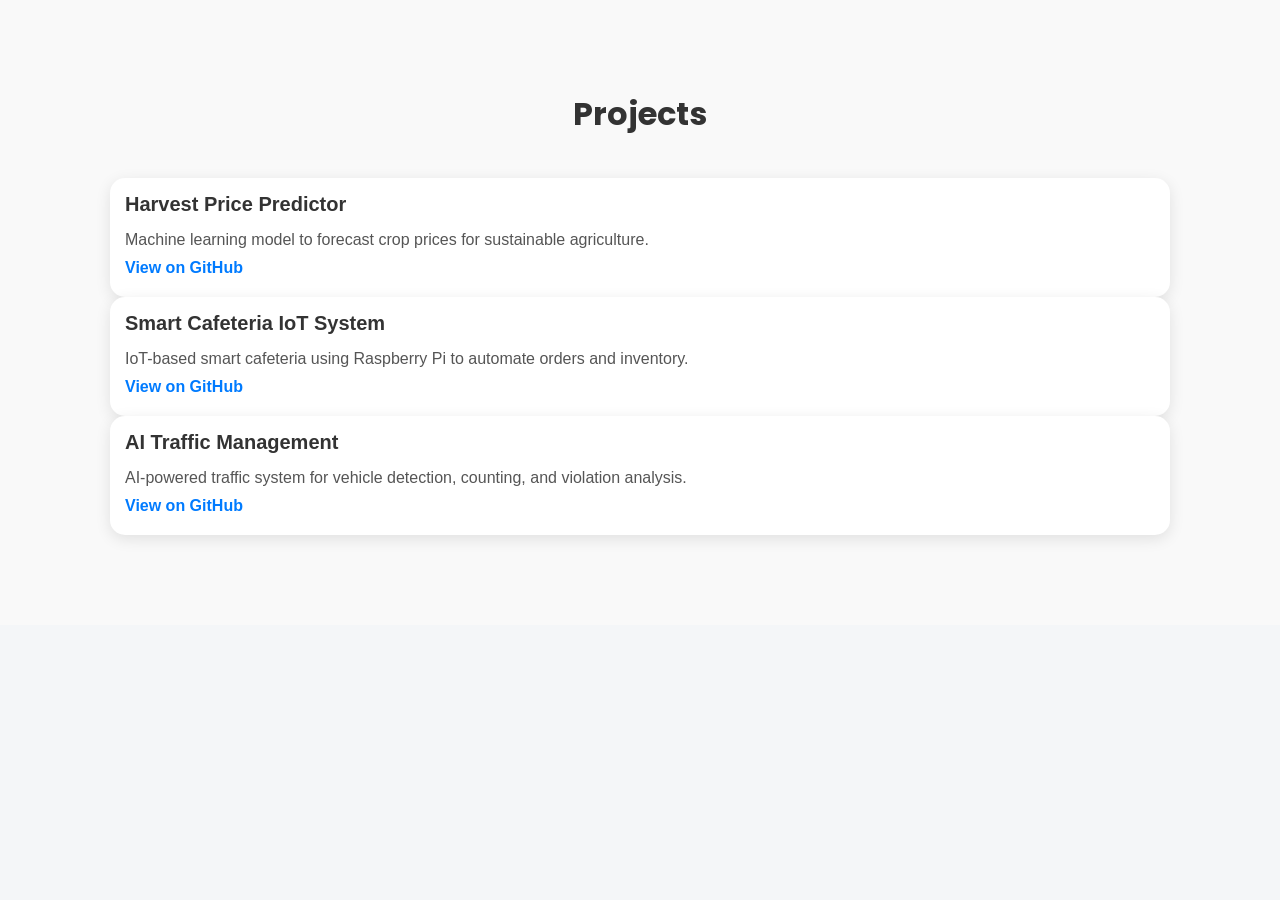
==== Projects.html @ d9c321b9 "header upadate3" ====
<!DOCTYPE html>
<html lang="en">
<head>
    <meta charset="UTF-8">
    <meta name="viewport" content="width=device-width, initial-scale=1.0">
    <link rel="stylesheet" href="style.css">
      <link rel="stylesheet"href="https://cdnjs.cloudflare.com/ajax/libs/font-awesome/6.4.0/css/all.min.css"/>
  <link href="https://fonts.googleapis.com/css2?family=Poppins:wght@400;600&display=swap" rel="stylesheet" />
    <title>Habibur - project</title>
</head>
<body>
    <!--project -->
<section id="projects" class="projects-section">
  <div class="container">
    <h2>Projects</h2>
    <div class="projects-grid">

      <div class="project-card">
        <h3>Harvest Price Predictor</h3>
        <p>Machine learning model to forecast crop prices for sustainable agriculture.</p>
        <a href="https://github.com/habibur2694/harvest-price-predictor" target="_blank">View on GitHub</a>
      </div>

      <div class="project-card">
        <h3>Smart Cafeteria IoT System</h3>
        <p>IoT-based smart cafeteria using Raspberry Pi to automate orders and inventory.</p>
        <a href="https://github.com/habibur2694/smart-cafeteria-iot" target="_blank">View on GitHub</a>
      </div>

      <div class="project-card">
        <h3>AI Traffic Management</h3>
        <p>AI-powered traffic system for vehicle detection, counting, and violation analysis.</p>
        <a href="https://github.com/habibur2694/ai-traffic-management" target="_blank">View on GitHub</a>
      </div>

    </div>
  </div>
</section>
</body>
</html>
---- style.css ----
/* General Reset */
* {
  margin: 0;
  padding: 0;
  box-sizing: border-box;
}

body {
  font-family: 'Inter', sans-serif;
  background-color: #f4f6f8;
  color: #333;
}

/* Container */
.container {
  max-width: 1100px;
  margin: auto;
  padding: 30px 20px;
}

/* Hero Header */
.hero-header {
  background-color: hsl(0, 4%, 89%);
  box-shadow: 0 6px 12px rgba(0, 0, 0, 0.05);
  border-radius: 16px;
  margin: 30px 20px;
}

.hero-content {
  display: flex;
  align-items: center;
  flex-wrap: wrap;
  gap: 30px;
}

.profile-pic {
  width: 170px;
  height: 170px;
  border-radius: 50%;
  object-fit: cover;
  border: 4px solid #4CAF50;
  box-shadow: 0 8px 20px rgba(0,0,0,0.1);
}

.intro h1 {
  font-size: 2.4rem;
  font-weight: 700;
  margin-bottom: 8px;
  color: #111;
}

.subtitle {
  font-size: 1.2rem;
  color: #666;
  margin-bottom: 10px;
}

.location,
.contact {
  font-size: 1rem;
  color: #555;
  margin-bottom: 6px;
}

.contact a {
  color: #333;
  text-decoration: none;
}

.links {
  margin-top: 12px;
}

.links a {
  text-decoration: none;
  font-weight: 600;
  color: #4CAF50;
  margin-right: 18px;
  transition: color 0.3s;
}

.links a:hover {
  color: #2e7d32;
}

/* Navbar */
.navbar {
  position: sticky;
  top: 0;
  background-color: hsl(0, 0%, 100%);
  box-shadow: 0 2px 4px rgba(0,0,0,0.04);
  z-index: 100;
}

.nav-content {
  display: flex;
  justify-content: center;
  gap: 50px;
  padding: 15px 20px;
  flex-wrap: wrap;
}

.navbar a {
  font-family: 'Poppins', sans-serif;
  text-decoration: none;
  font-weight: 600;
  font-size: 1rem;
  color: #333;
  transition: color 0.3s ease;
  font-weight: 600;
  font-size: 1rem;
  text-decoration: none;
  color: #333;
  transition: color 0.3s ease;
  padding: 8px 12px;
  border-radius: 6px;
}

.navbar a:hover {
 color: #4caf50;
  background-color: #e8f5e9;
}

/* Responsive Design */
@media (max-width: 768px) {
  .nav-content {
    gap: 25px;
  }

  .nav-content {
    gap: 25px;
  }

  .intro h1 {
    font-size: 2rem;
  }

  .profile-pic {
    width: 140px;
    height: 140px;
  }
}


.social-links a {
  color: #4caf50;
  font-size: 1.6rem;
  margin-right: 20px;
  transition: color 0.3s ease;
  display: inline-block;
}

.social-links a:hover {
  color: #2e7d32;
}

.social-links i {
  vertical-align: middle;
}

.contact-info p {
  font-size: 1rem;
  color: #555;
  margin: 6px 0;
  display: flex;
  align-items: center;
  gap: 8px;
}

.contact-info i {
  color: #4caf50;
  min-width: 18px;
  font-size: 1.1rem;
}

.contact-info a {
  color: #333;
  text-decoration: none;
  transition: color 0.3s;
}

.contact-info a:hover {
  color: #2e7d32;
}



/* project Design */
#projects {
  padding: 60px 20px;
  background: #f9f9f9;
}

#projects h2 {
  text-align: center;
  font-size: 2rem;
  margin-bottom: 40px;
  font-family: 'Poppins', sans-serif;
}

.project-grid {
  display: grid;
  grid-template-columns: repeat(auto-fit, minmax(280px, 1fr));
  gap: 20px;
  max-width: 1200px;
  margin: 0 auto;
}

.project-card {
  background-color: #fff;
  border-radius: 15px;
  box-shadow: 0 4px 15px rgba(0, 0, 0, 0.1);
  overflow: hidden;
  transition: transform 0.3s ease;
}

.project-card:hover {
  transform: translateY(-5px);
}

.project-card img {
  width: 100%;
  height: 180px;
  object-fit: cover;
  display: block;
}

.project-card h3 {
  font-size: 1.25rem;
  margin: 15px;
  color: #333;
}

.project-card p {
  margin: 0 15px 10px;
  color: #555;
}

.project-card a {
  display: block;
  margin: 10px 15px 20px;
  color: #007bff;
  text-decoration: none;
  font-weight: bold;
}

.project-card a:hover {
  text-decoration: underline;
}


/* publications */
 #publications {
    padding: 60px 20px;
    background: #eef4ff;
  }
  #publications h2 {
    font-size: 2rem;
    text-align: center;
    margin-bottom: 30px;
    font-family: 'Poppins', sans-serif;
  }
  .publication {
    border: 1px solid #ccc;
    border-radius: 10px;
    padding: 20px;
    margin: 15px 0;
    background: white;
    box-shadow: 0 4px 8px rgba(0,0,0,0.05);
  }
  .publication h3 {
    margin-top: 0;
    font-family: 'Poppins', sans-serif;
  }
  .publication a {
    display: inline-block;
    margin-top: 10px;
    color: #007BFF;
    text-decoration: none;
  }
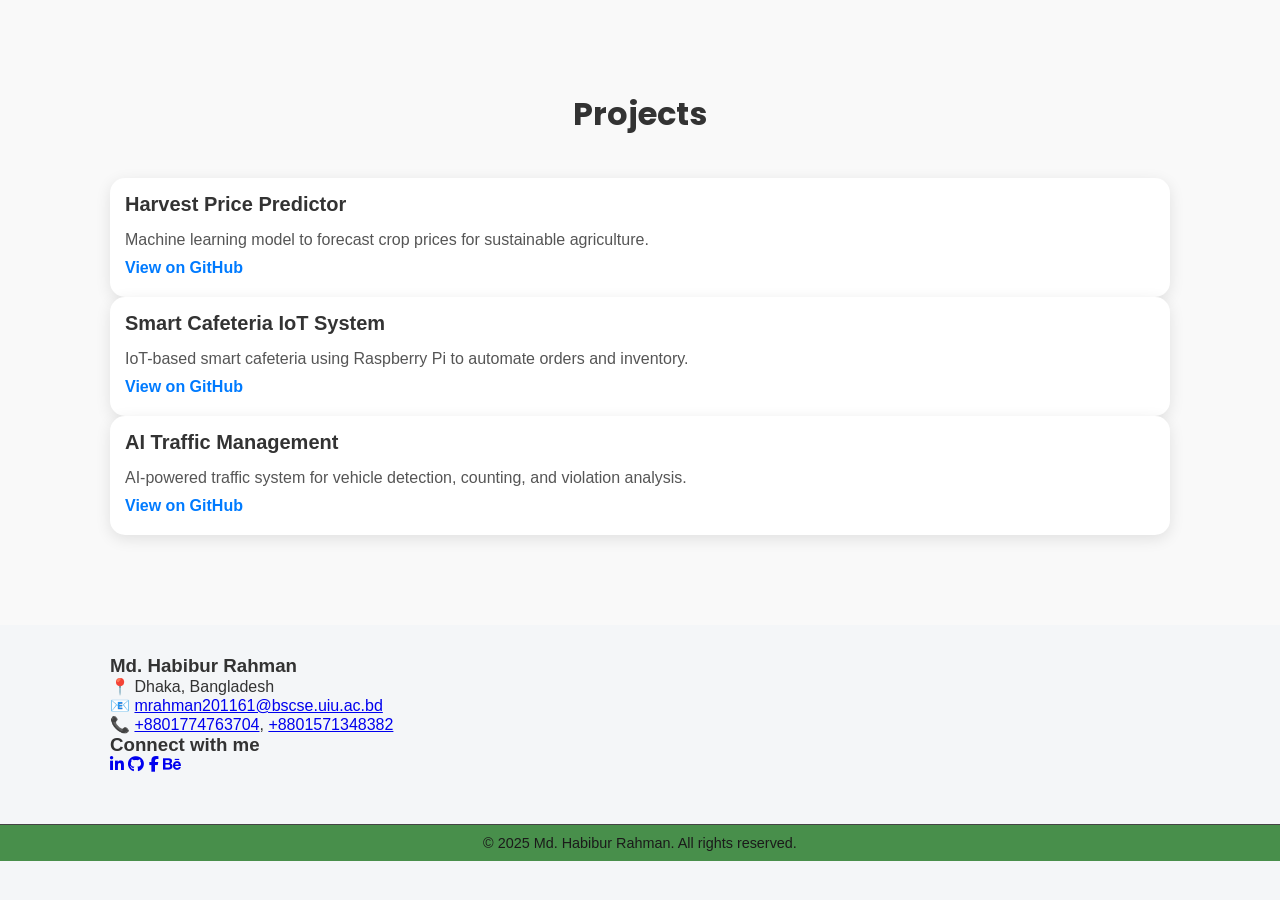
==== commit 1fea0177: "header upadate5" ====
--- a/Projects.html
+++ b/Projects.html
@@ -36,5 +36,33 @@
     </div>
   </div>
 </section>
+
+
+<!--Footer-->
+<footer class="footer">
+  <div class="container footer-content">
+    <div class="footer-left">
+      <h3>Md. Habibur Rahman</h3>
+      <p>📍 Dhaka, Bangladesh</p>
+      <p>📧 <a href="mailto:mrahman201161@bscse.uiu.ac.bd">mrahman201161@bscse.uiu.ac.bd</a></p>
+      <p>📞 <a href="tel:+8801774763704">+8801774763704</a>, <a href="tel:+8801571348382">+8801571348382</a></p>
+    </div>
+    <div class="footer-right">
+      <h3>Connect with me</h3>
+      <div class="social-icons">
+        <a href="https://www.linkedin.com/in/habibur2694/" target="_blank" aria-label="LinkedIn"><i class="fab fa-linkedin-in"></i></a>
+        <a href="https://github.com/habibur2694" target="_blank" aria-label="GitHub"><i class="fab fa-github"></i></a>
+        <a href="https://www.facebook.com/habibur2694" target="_blank" aria-label="Facebook"><i class="fab fa-facebook-f"></i></a>
+        <a href="https://www.behance.net/habibur2694" target="_blank" aria-label="Behance"><i class="fab fa-behance"></i></a>
+      </div>
+    </div>
+  </div>
+  <div class="footer-bottom">
+    <p>© 2025 Md. Habibur Rahman. All rights reserved.</p>
+  </div>
+</footer>
+
+
+
 </body>
 </html>
--- a/style.css
+++ b/style.css
@@ -24,6 +24,7 @@
   box-shadow: 0 6px 12px rgba(0, 0, 0, 0.05);
   border-radius: 16px;
   margin: 30px 20px;
+  padding: 30px;
 }
 
 .hero-content {
@@ -47,6 +48,7 @@
   font-weight: 700;
   margin-bottom: 8px;
   color: #111;
+  font-family: 'Poppins', sans-serif;
 }
 
 .subtitle {
@@ -87,7 +89,7 @@
 .navbar {
   position: sticky;
   top: 0;
-  background-color: hsl(0, 0%, 100%);
+  background-color: #fff;
   box-shadow: 0 2px 4px rgba(0,0,0,0.04);
   z-index: 100;
 }
@@ -106,18 +108,13 @@
   font-weight: 600;
   font-size: 1rem;
   color: #333;
-  transition: color 0.3s ease;
-  font-weight: 600;
-  font-size: 1rem;
-  text-decoration: none;
-  color: #333;
-  transition: color 0.3s ease;
+  transition: color 0.3s ease, background-color 0.3s ease;
   padding: 8px 12px;
   border-radius: 6px;
 }
 
 .navbar a:hover {
- color: #4caf50;
+  color: #4caf50;
   background-color: #e8f5e9;
 }
 
@@ -127,10 +124,6 @@
     gap: 25px;
   }
 
-  .nav-content {
-    gap: 25px;
-  }
-
   .intro h1 {
     font-size: 2rem;
   }
@@ -141,7 +134,7 @@
   }
 }
 
-
+/* Social Links */
 .social-links a {
   color: #4caf50;
   font-size: 1.6rem;
@@ -183,9 +176,7 @@
   color: #2e7d32;
 }
 
-
-
-/* project Design */
+/* Project Design */
 #projects {
   padding: 60px 20px;
   background: #f9f9f9;
@@ -248,33 +239,89 @@
   text-decoration: underline;
 }
 
-
-/* publications */
- #publications {
-    padding: 60px 20px;
-    background: #eef4ff;
-  }
-  #publications h2 {
-    font-size: 2rem;
-    text-align: center;
-    margin-bottom: 30px;
-    font-family: 'Poppins', sans-serif;
-  }
-  .publication {
-    border: 1px solid #ccc;
-    border-radius: 10px;
-    padding: 20px;
-    margin: 15px 0;
-    background: white;
-    box-shadow: 0 4px 8px rgba(0,0,0,0.05);
-  }
-  .publication h3 {
-    margin-top: 0;
-    font-family: 'Poppins', sans-serif;
-  }
-  .publication a {
-    display: inline-block;
-    margin-top: 10px;
-    color: #007BFF;
-    text-decoration: none;
-  }
+/* Publications */
+#publications {
+  padding: 60px 20px;
+  background: #eef4ff;
+}
+
+#publications h2 {
+  font-size: 2rem;
+  text-align: center;
+  margin-bottom: 30px;
+  font-family: 'Poppins', sans-serif;
+}
+
+.publication {
+  border: 1px solid #ccc;
+  border-radius: 10px;
+  padding: 20px;
+  margin: 15px 0;
+  background: white;
+  box-shadow: 0 4px 8px rgba(0,0,0,0.05);
+}
+
+.publication h3 {
+  margin-top: 0;
+  font-family: 'Poppins', sans-serif;
+}
+
+.publication a {
+  display: inline-block;
+  margin-top: 10px;
+  color: #007BFF;
+  text-decoration: none;
+}
+
+.publication a:hover {
+  text-decoration: underline;
+}
+
+
+/* Compact Footer Styles */
+.footer-bottom {
+  background-color: #488f4b;  /* ব্ল্যাক ব্যাকগ্রাউন্ড */
+  color: #1b1a1a;             /* হালকা ধূসর টেক্সট কালার */
+  text-align: center;
+  border-top: 1px solid #444;
+  padding: 10px 0;
+  margin-top: 20px;
+  font-size: 0.9rem;
+}
+
+
+
+.btn-download-resume {
+  display: inline-flex;
+  align-items: center;
+  gap: 5px;
+  background-color: #91d593;
+  color: rgb(28, 23, 23);
+  font-weight: 5;
+  font-size: 2px;
+  font-family: 'Poppins', sans-serif;
+  font-size: 0.50rem;      /* ছোট ফন্ট সাইজ */
+  padding: 3px 8px;       /* প্যাডিং একটু কমিয়ে কম্প্যাক্ট */
+  border-radius: 6px;
+  text-decoration: none;
+  transition: background-color 0.3s ease, color 0.3s ease;
+  box-shadow: 0 2px 6px rgba(76, 175, 80, 0.5);
+  cursor: pointer;
+  line-height: 1;   
+  user-select: none;
+}
+
+.btn-download-resume i {
+  font-size: 1.5rem;       /* আইকনের সাইজও একটু ছোটানো */
+  transition: transform 0.3s ease;
+}
+
+.btn-download-resume:hover {
+  background-color: #7eca82;
+  color: white;
+  box-shadow: 0 4px 12px rgba(56, 142, 60, 0.7);
+}
+
+.btn-download-resume:hover i {
+  transform: translateX(3px);
+}
